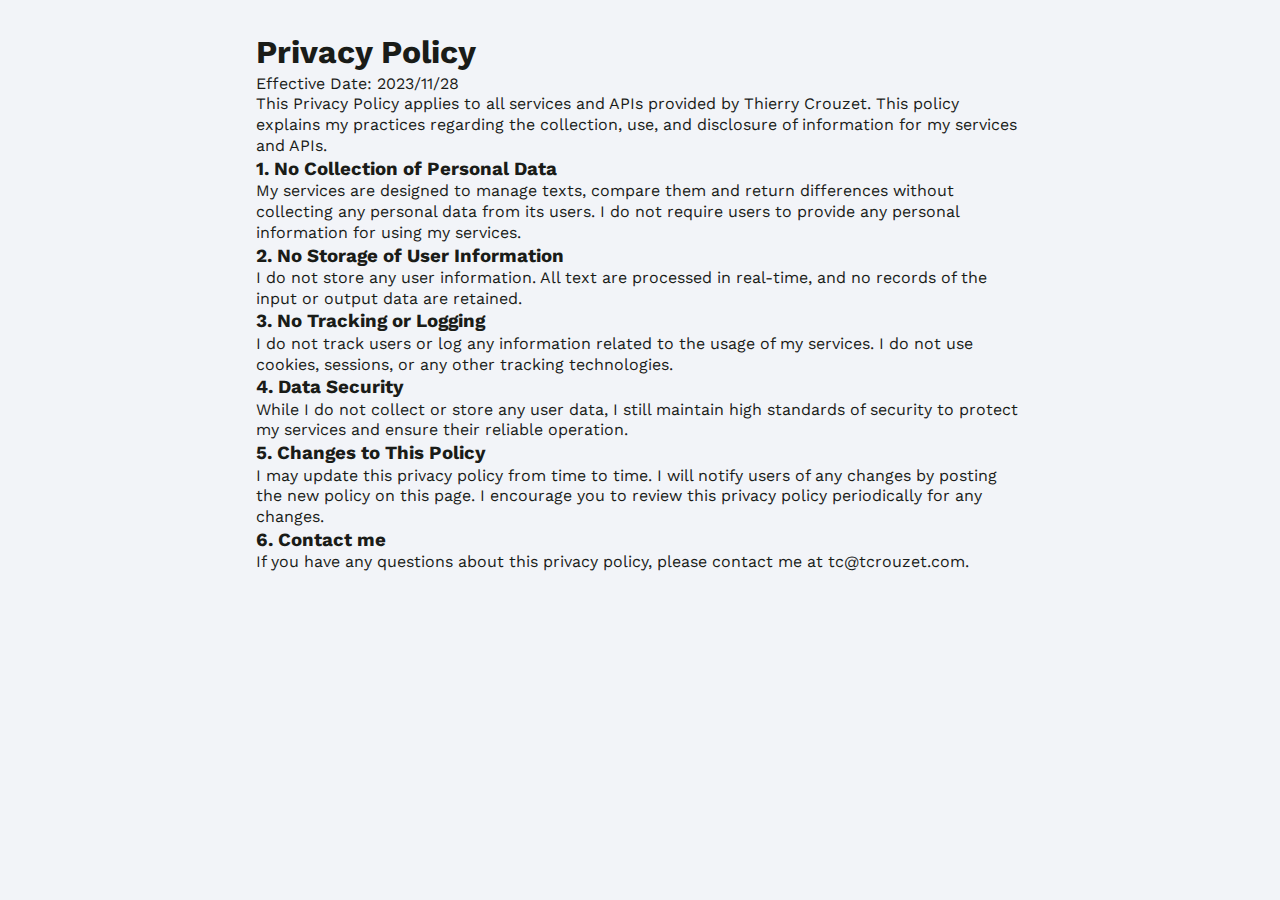
==== privacypolicy.html @ 4d07abb7 "Policy" ====
<!DOCTYPE html>
<html lang="fr" xmlns="http://www.w3.org/1999/xhtml" xmlns:og="http://opengraphprotocol.org/schema/" xmlns:fb="http://www.facebook.com/2008/fbml">
<head profile="http://gmpg.org/xfn/11">
<title>Privacy Policy</title>
<meta http-equiv="Content-Type" content="text/html; charset=utf-8" />
<meta name="viewport" content="width=device-width, initial-scale=1.0">

<link href="https://fonts.googleapis.com/css2?family=Work+Sans:wght@400;700&display=swap" rel="stylesheet">
<link rel="stylesheet" href="style.css?d">

</head>
<body style="max-width:80ch">

<h1>Privacy Policy</h1>

<p>Effective Date: 2023/11/28</p>

This Privacy Policy applies to all services and APIs provided by Thierry Crouzet. This policy explains my practices regarding the collection, use, and disclosure of information for my services and APIs.

<h3>1. No Collection of Personal Data</h3>
My services are designed to manage texts, compare them and return differences without collecting any personal data from its users.
I do not require users to provide any personal information for using my services.

<h3>2. No Storage of User Information</h3>
I do not store any user information. All text are processed in real-time, and no records of the input or output data are retained.

<h3>3. No Tracking or Logging</h3>
I do not track users or log any information related to the usage of my services. I do not use cookies, sessions, or any other tracking technologies.

<h3>4. Data Security</h3>
While I do not collect or store any user data, I still maintain high standards of security to protect my services and ensure their reliable operation.

<h3>5. Changes to This Policy</h3>
I may update this privacy policy from time to time. I will notify users of any changes by posting the new policy on this page. I encourage you to review this privacy policy periodically for any changes.

<h3>6. Contact me</h3>
If you have any questions about this privacy policy, please contact me at tc@tcrouzet.com.

</body></html>
---- style.css ----
:root {

    /* Font Family */
    --font--global: 'Work Sans', ui-sans-serif, system-ui, -apple-system, "Segoe UI", Roboto, Ubuntu, Cantarell, "Noto Sans", sans-serif, "Helvetica Neue", Arial, "Apple Color Emoji", "Segoe UI Emoji", "Segoe UI Symbol", "Noto Color Emoji";
    
    /* Colors */
    --color--bg: #f2f4f8; /* Less white */
    --color--contrast: #1A1C18;

    /* Font Size */
    --font-size-base: 1rem;
    --h1-size: calc(1.5 * var(--font-size-base));
    --h2-header-size: calc(1.2 * var(--font-size-base));
    --h2-size: calc(1.3 * var(--font-size-base));
    --h3-size: calc(1.1 * var(--font-size-base));

    /* Line Height */
    --line-height-body: 1.3;
    --line-height-text: calc(1ex / 0.32);
  
    /* Margin */
    --margin-top-post: calc(1ex / 0.64);
    --page-guter: 1rem;
  
    /* Font Size */
  
  }

/* Reset some basic elements */
body, h1, h2, h3, p, ul, li, nav, header, main, footer {
    margin: 0;
    padding: 0;
    box-sizing: border-box;
    background-color: var(--color--bg);
}

html {
    box-sizing: border-box;
    line-height: var(--line-height-body);
    -webkit-font-variant-ligatures:common-ligatures;
    -moz-font-variant-ligatures:common-ligatures;
    font-variant-ligatures:common-ligatures;
    text-rendering: optimizeLegibility;
    text-size-adjust: 100%;
}
  

body {
    font-family: var(--font--global);
    font-size: var(--font-size-base);
    color: var(--color--contrast);
    margin: 2rem auto 2rem;
    max-width: 70ch;
    padding:0 var(--page-guter)
}

header {
    padding: 2rem 0;
    text-align: center;
    font-family: 'Roboto', sans-serif; /* Explicit font for header */
}

#profile-image {
    width: 100px; /* ou la taille que vous voulez */
    height: 100px; /* doit être égal à la largeur pour un cercle parfait */
    border-radius: 50%; /* ceci rend l'image circulaire */
    display: block; /* ceci permet de centrer l'image avec margin auto */
    margin: 0 auto 20px; /* 20px ajoute un peu d'espace entre l'image et le titre */
}

header h1 {
    font-size: var(--h1-size);
    margin: 0;
}

header h2 {
    font-size: var(--h2-header-size);
    font-weight: 100;
}


main {
    text-align: center;
}

section {
    margin-bottom: 20px;
    text-align: center;
}

section h2 {
    font-size: var(--h2-size);
    margin: 0rem 0 1rem 0;
}

section h3 {
    font-size: var(--h3-size);
    text-align: left;
    margin-bottom: 1rem;
}

section h3 a {
    text-decoration: none;color: var(--color--contrast);
}

footer {
    text-align: center;
    padding: 0px;
}

ul.profile-list {
    list-style: none;
    padding: 0;
}

.profile-item {
    display: flex;
    align-items: center;
    margin-bottom: 20px; /* Adjust as needed for spacing */
}

.profile-avatar {
    border-radius: 50%; /* Makes the image round */
    margin-right: 15px; /* Spacing between image and text */
    width: 60px; /* Adjust size as needed */
    height: 60px; /* Adjust size as needed */
    object-fit: cover; /* Ensures the image covers the area without distortion */
}

.profile-text {
    display: flex;
    flex-direction: column;
}

h3.profile-title {
    margin: 0 0 5px 0; /* Adjust spacing as needed */
}

p.profile-description {
    text-align: left;
}

/* Responsive design */
@media screen and (max-width: 600px) {
    nav ul li {
        display: block;
        text-align: left;
    }
}
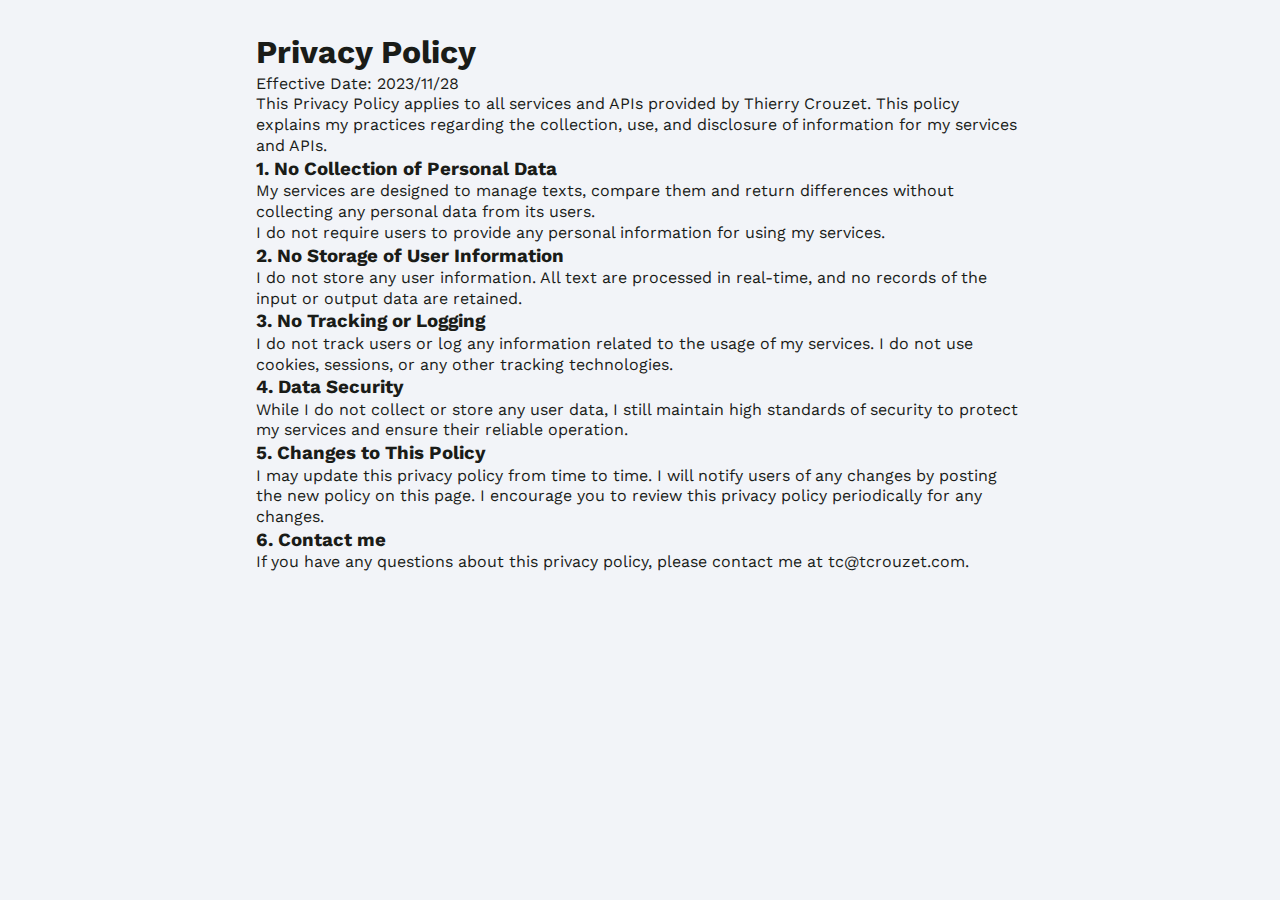
==== commit 60b022eb: "Privacy" ====
--- a/privacypolicy.html
+++ b/privacypolicy.html
@@ -15,25 +15,25 @@
 
 <p>Effective Date: 2023/11/28</p>
 
-This Privacy Policy applies to all services and APIs provided by Thierry Crouzet. This policy explains my practices regarding the collection, use, and disclosure of information for my services and APIs.
+<p>This Privacy Policy applies to all services and APIs provided by Thierry Crouzet. This policy explains my practices regarding the collection, use, and disclosure of information for my services and APIs.</p>
 
 <h3>1. No Collection of Personal Data</h3>
-My services are designed to manage texts, compare them and return differences without collecting any personal data from its users.
-I do not require users to provide any personal information for using my services.
+<p>My services are designed to manage texts, compare them and return differences without collecting any personal data from its users.</p>
+<p>I do not require users to provide any personal information for using my services.</p>
 
 <h3>2. No Storage of User Information</h3>
-I do not store any user information. All text are processed in real-time, and no records of the input or output data are retained.
+<p>I do not store any user information. All text are processed in real-time, and no records of the input or output data are retained.</p>
 
 <h3>3. No Tracking or Logging</h3>
-I do not track users or log any information related to the usage of my services. I do not use cookies, sessions, or any other tracking technologies.
+<p>I do not track users or log any information related to the usage of my services. I do not use cookies, sessions, or any other tracking technologies.</p>
 
 <h3>4. Data Security</h3>
-While I do not collect or store any user data, I still maintain high standards of security to protect my services and ensure their reliable operation.
+<p>While I do not collect or store any user data, I still maintain high standards of security to protect my services and ensure their reliable operation.</p>
 
 <h3>5. Changes to This Policy</h3>
-I may update this privacy policy from time to time. I will notify users of any changes by posting the new policy on this page. I encourage you to review this privacy policy periodically for any changes.
+<p>I may update this privacy policy from time to time. I will notify users of any changes by posting the new policy on this page. I encourage you to review this privacy policy periodically for any changes.</p>
 
 <h3>6. Contact me</h3>
-If you have any questions about this privacy policy, please contact me at tc@tcrouzet.com.
+<p>If you have any questions about this privacy policy, please contact me at tc@tcrouzet.com.</p>
 
 </body></html>